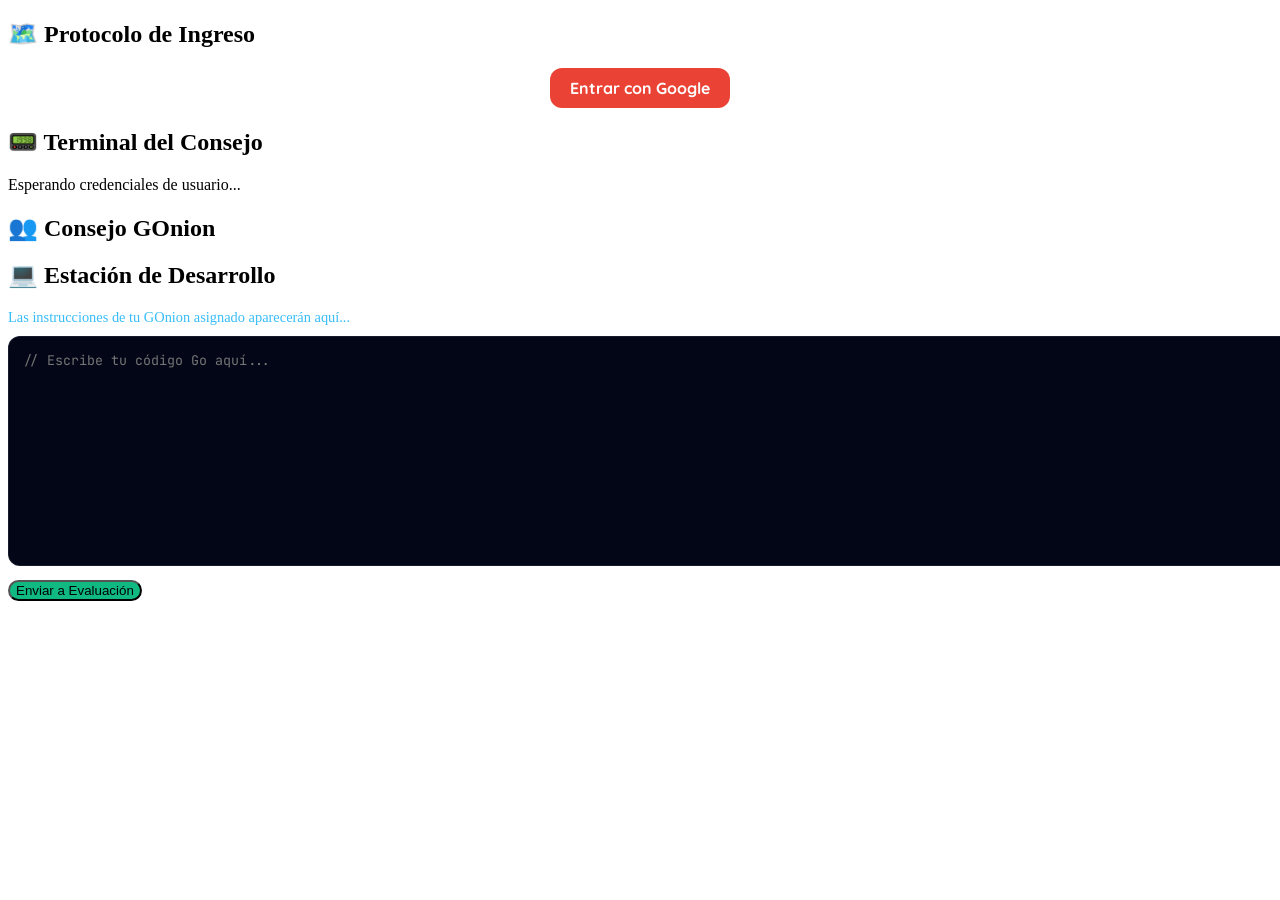
==== ui/html/index.html @ 565f44ef "feat: Reestructuración de arquitectura, inyección CSS Ciber-Zen y conexión Pooler Supabase" ====
<!DOCTYPE html>
<html lang="es">
<head>
    <meta charset="UTF-8">
    <meta name="viewport" content="width=device-width, initial-scale=1.0">
    <title>GOland - Agentic UI</title>
    <!-- Importación de Fuentes Google (Quicksand & JetBrains Mono) -->
    <link rel="preconnect" href="https://fonts.googleapis.com">
    <link rel="preconnect" href="https://fonts.gstatic.com" crossorigin>
    <link href="https://fonts.googleapis.com/css2?family=JetBrains+Mono:ital,wght@0,100..800;1,100..800&family=Quicksand:wght@300..700&display=swap" rel="stylesheet">
    
    <!-- Enlace al nuevo estilo Ciber-Zen con Glassmorphism -->
    <link rel="stylesheet" href="/static/css/style.css">
</head>
<body>
    <div class="app-container">
        <!-- Panel 1: Protocolo de Ingreso y Narrativa -->
        <div class="panel panel-cristal panel-narrativa" tabindex="1">
            <h2>🗺️ Protocolo de Ingreso</h2>
            <div id="auth-section" style="margin-bottom: 15px; text-align: center;">
                <a href="/auth/google/login" id="btn-google-login" style="display:inline-block; background:#ea4335; color:white; padding:10px 20px; border-radius:12px; text-decoration:none; font-weight:bold; font-family:'Quicksand',sans-serif;">Entrar con Google</a>
                <div id="auth-status" style="margin-top: 10px; color: #10b981; display: none; font-weight: bold;"></div>
            </div>
            <div class="setup-form" id="setup-form" style="display: none;">
                <select id="nivel-previo" style="background:#0f172a; color:#f8fafc; border:1px solid rgba(255,255,255,0.08); padding:12px; border-radius:12px; font-family:'Quicksand',sans-serif;">
                    <option value="Principiante">Principiante (0 experiencia en Go)</option>
                    <option value="Intermedio">Intermedio (Conozco la sintaxis básica)</option>
                    <option value="Experto">Experto (Quiero retos de concurrencia/arquitectura)</option>
                </select>
                <input type="text" id="dominio" placeholder="Ámbito (Ej. Medicina, Ciberseguridad...)" required style="border-radius:12px; font-family:'Quicksand',sans-serif;">
                <input type="text" id="objetivo" placeholder="Objetivo (Ej. Analizar ADN, Crear Malware...)" required style="border-radius:12px; font-family:'Quicksand',sans-serif;">
                <button id="btn-init" style="border-radius:12px;">Inicializar Misión</button>
            </div>
            <div id="narrativa-output" class="content-area"></div>
        </div>

        <!-- Panel 2: Terminal de Operaciones -->
        <div class="panel panel-cristal panel-terminal" tabindex="2">
            <h2>📟 Terminal del Consejo</h2>
            <div id="terminal-logs" class="terminal-area">
                <div class="log-line system">Esperando credenciales de usuario...</div>
            </div>
        </div>

        <!-- Panel 3: Consejo de GOnions -->
        <div class="panel panel-cristal panel-agentes" tabindex="3">
            <h2>👥 Consejo GOnion</h2>
            <div id="agentes-container" class="agentes-grid"></div>
        </div>

        <!-- Panel 4: Editor de Código / Estación de Desarrollo -->
        <div class="panel panel-cristal panel-editor" tabindex="4">
            <h2>💻 Estación de Desarrollo</h2>
            <div id="instrucciones-nivel" style="margin-bottom: 10px; color: #38bdf8; font-size: 0.9rem;">
                Las instrucciones de tu GOnion asignado aparecerán aquí...
            </div>
            <textarea id="codigo-editor" placeholder="// Escribe tu código Go aquí..." style="width: 100%; height: 200px; background: #020617; color: #34d399; font-family: 'JetBrains Mono', monospace; border: 1px solid rgba(255,255,255,0.08); padding: 14px; border-radius:12px;"></textarea>
            <button id="btn-evaluar" style="margin-top: 10px; background-color: #10b981; border-radius:12px;">Enviar a Evaluación</button>
        </div>
    </div>

    <!-- Contenedor flotante oculto para el Chat holográfico arrastrable -->
    <div id="gomion-holograma" class="panel-cristal" style="display: none; position: absolute; bottom: 30px; right: 30px; width: 340px; height: 450px; z-index: 9999; flex-direction: column; overflow: hidden; padding: 20px; box-shadow: 0 20px 50px rgba(0, 173, 216, 0.3); border: 1px solid rgba(0, 173, 216, 0.2); background: rgba(15, 23, 42, 0.85); backdrop-filter: blur(20px);">
        <div id="gomion-holograma-header" style="cursor: move; padding-bottom: 12px; border-bottom: 1px solid rgba(255,255,255,0.08); font-weight: bold; font-family: 'Quicksand', sans-serif; color: var(--color-cyan-go); display: flex; justify-content: space-between; align-items: center;">
            <span style="display: flex; align-items: center; gap: 8px;">🐹 <span>The Professor (Holograma)</span></span>
            <button id="btn-close-holograma" style="padding: 4px 10px; border-radius: 8px; background: rgba(255,42,133,0.15); color: #ff2a85; font-size: 0.75rem; border: 1px solid rgba(255,42,133,0.3); cursor: pointer; font-family: 'Quicksand', sans-serif; font-weight: bold; transition: background 0.2s;">Apagar</button>
        </div>
        <div id="gomion-holograma-chat" style="flex: 1; overflow-y: auto; margin: 16px 0; font-size: 0.85rem; display: flex; flex-direction: column; gap: 10px; font-family: 'Quicksand', sans-serif; padding-right: 4px;">
            <div style="background: rgba(0,173,216,0.1); border-left: 3px solid var(--color-cyan-go); padding: 8px 12px; border-radius: 0 8px 8px 0; color: #e2e8f0; line-height: 1.4;">
                ¡Conexión cuántica establecida! Soy <strong>The Professor</strong>. ¿Qué misión o concepto de Go deseas descifrar? 🐹⚡
            </div>
        </div>
        <div style="display: flex; gap: 8px; align-items: center;">
            <input type="text" id="holograma-input" placeholder="Comando de voz/texto..." style="flex: 1; border-radius: 10px; padding: 10px; font-size: 0.85rem; background: rgba(2,6,23,0.7); border: 1px solid rgba(255,255,255,0.08); color: #fff; font-family: 'Quicksand', sans-serif;">
            <button id="btn-send-holograma" style="padding: 10px 16px; border-radius: 10px; font-size: 0.85rem; font-family: 'Quicksand', sans-serif; font-weight: bold; background: var(--color-cyan-go); color: var(--color-bg-space); border: none; cursor: pointer;">Enviar</button>
        </div>
    </div>

    <!-- Enlace dinámico al WebSocket y scripts actualizados -->
    <script src="/static/js/app.js"></script>
</body>
</html>
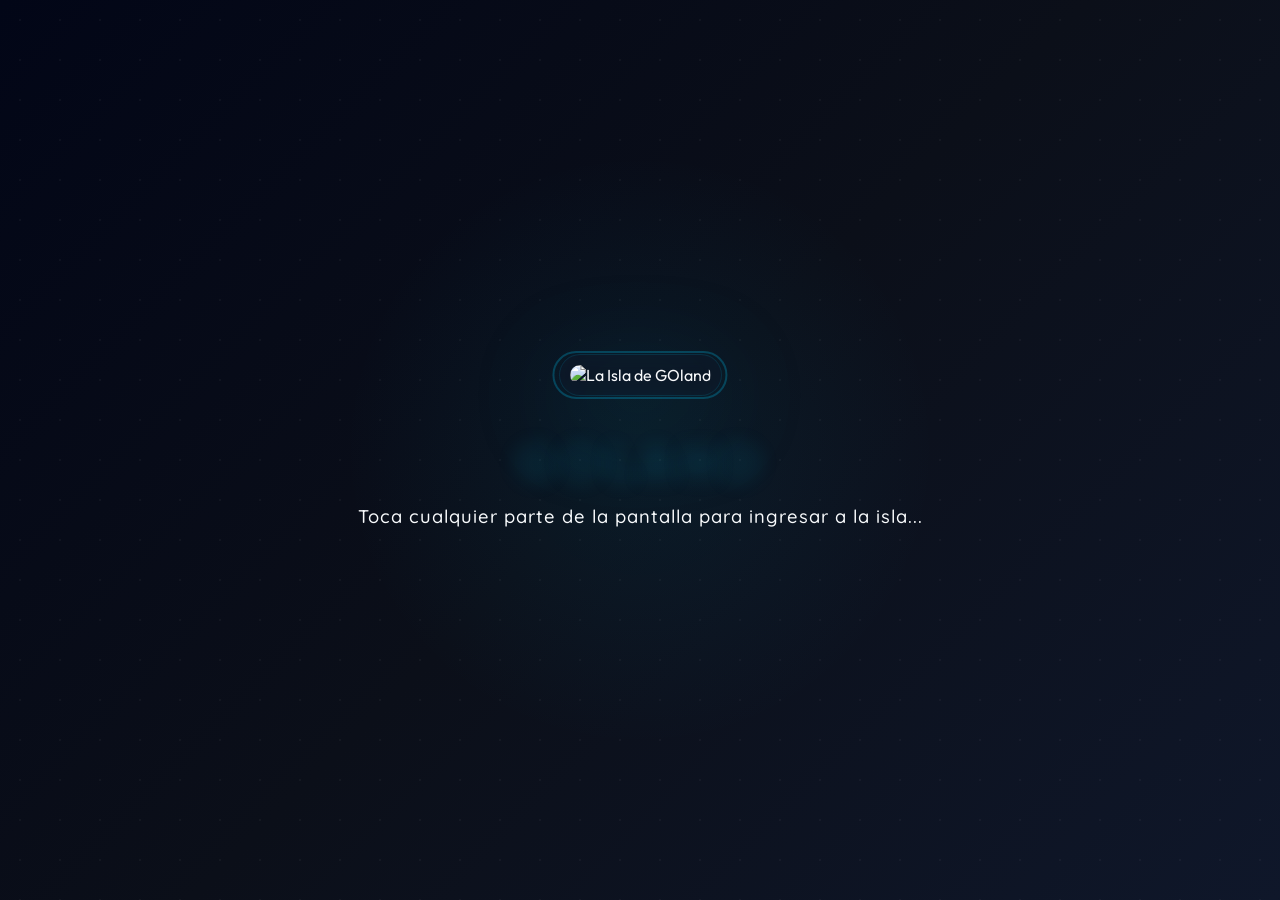
==== commit 0e0ae12b: "feat: implementacion del workspace Pastel Sky, onboarding de GOnions y schema educativo para Supabas" ====
--- a/ui/html/index.html
+++ b/ui/html/index.html
@@ -3,80 +3,162 @@
 <head>
     <meta charset="UTF-8">
     <meta name="viewport" content="width=device-width, initial-scale=1.0">
-    <title>GOland - Agentic UI</title>
-    <!-- Importación de Fuentes Google (Quicksand & JetBrains Mono) -->
+    <title>GOland - Bienvenidos a la Isla Cuántica</title>
+    <!-- Importación de Google Fonts -->
     <link rel="preconnect" href="https://fonts.googleapis.com">
     <link rel="preconnect" href="https://fonts.gstatic.com" crossorigin>
-    <link href="https://fonts.googleapis.com/css2?family=JetBrains+Mono:ital,wght@0,100..800;1,100..800&family=Quicksand:wght@300..700&display=swap" rel="stylesheet">
-    
-    <!-- Enlace al nuevo estilo Ciber-Zen con Glassmorphism -->
+    <link href="https://fonts.googleapis.com/css2?family=Outfit:wght@300;400;600;800&family=Quicksand:wght@400;700&display=swap" rel="stylesheet">
     <link rel="stylesheet" href="/static/css/style.css">
+    <style>
+        :root {
+            --space-bg: linear-gradient(135deg, #020617 0%, #0b0f19 50%, #0f172a 100%);
+        }
+
+        body, html {
+            margin: 0;
+            padding: 0;
+            width: 100vw;
+            height: 100vh;
+            background: var(--space-bg);
+            display: flex;
+            justify-content: center;
+            align-items: center;
+            overflow: hidden;
+            font-family: 'Outfit', sans-serif;
+            color: #f8fafc;
+            cursor: pointer;
+            user-select: none;
+            position: relative;
+        }
+
+        /* Efecto de partículas de estrellas de fondo */
+        .stars {
+            position: absolute;
+            top: 0;
+            left: 0;
+            width: 100%;
+            height: 100%;
+            background: radial-gradient(circle, rgba(255,255,255,0.05) 1px, transparent 1px);
+            background-size: 40px 40px;
+            z-index: 1;
+            opacity: 0.7;
+        }
+
+        .ambient-glow {
+            position: absolute;
+            width: 600px;
+            height: 600px;
+            background: radial-gradient(circle, rgba(0, 173, 216, 0.08) 0%, transparent 70%);
+            z-index: 2;
+            pointer-events: none;
+            border-radius: 50%;
+        }
+
+        .landing-wrapper {
+            position: relative;
+            z-index: 10;
+            display: flex;
+            flex-direction: column;
+            align-items: center;
+            justify-content: center;
+            text-align: center;
+            max-width: 90vw;
+            animation: fadeIn 1.5s cubic-bezier(0.16, 1, 0.3, 1) both;
+        }
+
+        /* Isla levitando con animación */
+        .island-container {
+            position: relative;
+            margin-bottom: 30px;
+            animation: float 6s ease-in-out infinite;
+        }
+
+        .island-img {
+            max-width: 550px;
+            width: 75vw;
+            height: auto;
+            border-radius: 28px;
+            filter: drop-shadow(0 20px 50px rgba(0, 173, 216, 0.25));
+            border: 1px solid rgba(0, 173, 216, 0.15);
+            background: rgba(15, 23, 42, 0.4);
+            backdrop-filter: blur(10px);
+            padding: 10px;
+            transition: all 0.5s cubic-bezier(0.25, 1, 0.5, 1);
+        }
+
+        .island-img:hover {
+            filter: drop-shadow(0 30px 60px rgba(0, 173, 216, 0.45));
+            border-color: rgba(0, 173, 216, 0.5);
+            transform: scale(1.02);
+        }
+
+        .pulsing-ring {
+            position: absolute;
+            top: 50%;
+            left: 50%;
+            transform: translate(-50%, -50%);
+            width: 105%;
+            height: 105%;
+            border-radius: 36px;
+            border: 2px solid rgba(0, 173, 216, 0.3);
+            animation: pulse-ring 3s cubic-bezier(0.215, 0.610, 0.355, 1) infinite;
+            pointer-events: none;
+            z-index: -1;
+        }
+
+        .title-glitch {
+            font-size: 3.2rem;
+            font-weight: 800;
+            letter-spacing: 4px;
+            margin: 0;
+            background: linear-gradient(135deg, #ffffff 0%, #cbd5e1 50%, var(--color-cyan-go) 100%);
+            -webkit-background-clip: text;
+            -webkit-text-fill-color: transparent;
+            text-shadow: 0 4px 20px rgba(0, 173, 216, 0.15);
+            text-transform: uppercase;
+        }
+
+        .pulse-text {
+            font-family: 'Quicksand', sans-serif;
+            font-size: 1.15rem;
+            font-weight: 500;
+            color: var(--color-text-dim);
+            margin-top: 15px;
+            letter-spacing: 1px;
+            animation: textPulse 2s ease-in-out infinite;
+        }
+
+        @keyframes float {
+            0%, 100% { transform: translateY(0px) rotate(0deg); }
+            50% { transform: translateY(-15px) rotate(1deg); }
+        }
+
+        @keyframes pulse-ring {
+            0% { transform: translate(-50%, -50%) scale(0.95); opacity: 0.8; }
+            100% { transform: translate(-50%, -50%) scale(1.1); opacity: 0; }
+        }
+
+        @keyframes textPulse {
+            0%, 100% { opacity: 0.5; transform: scale(0.98); }
+            50% { opacity: 1; transform: scale(1); }
+        }
+
+        @keyframes fadeIn {
+            from { opacity: 0; transform: translateY(20px); }
+            to { opacity: 1; transform: translateY(0); }
+        }
+    </style>
 </head>
-<body>
-    <div class="app-container">
-        <!-- Panel 1: Protocolo de Ingreso y Narrativa -->
-        <div class="panel panel-cristal panel-narrativa" tabindex="1">
-            <h2>🗺️ Protocolo de Ingreso</h2>
-            <div id="auth-section" style="margin-bottom: 15px; text-align: center;">
-                <a href="/auth/google/login" id="btn-google-login" style="display:inline-block; background:#ea4335; color:white; padding:10px 20px; border-radius:12px; text-decoration:none; font-weight:bold; font-family:'Quicksand',sans-serif;">Entrar con Google</a>
-                <div id="auth-status" style="margin-top: 10px; color: #10b981; display: none; font-weight: bold;"></div>
-            </div>
-            <div class="setup-form" id="setup-form" style="display: none;">
-                <select id="nivel-previo" style="background:#0f172a; color:#f8fafc; border:1px solid rgba(255,255,255,0.08); padding:12px; border-radius:12px; font-family:'Quicksand',sans-serif;">
-                    <option value="Principiante">Principiante (0 experiencia en Go)</option>
-                    <option value="Intermedio">Intermedio (Conozco la sintaxis básica)</option>
-                    <option value="Experto">Experto (Quiero retos de concurrencia/arquitectura)</option>
-                </select>
-                <input type="text" id="dominio" placeholder="Ámbito (Ej. Medicina, Ciberseguridad...)" required style="border-radius:12px; font-family:'Quicksand',sans-serif;">
-                <input type="text" id="objetivo" placeholder="Objetivo (Ej. Analizar ADN, Crear Malware...)" required style="border-radius:12px; font-family:'Quicksand',sans-serif;">
-                <button id="btn-init" style="border-radius:12px;">Inicializar Misión</button>
-            </div>
-            <div id="narrativa-output" class="content-area"></div>
+<body onclick="window.location.href='/app'">
+    <div class="stars"></div>
+    <div class="ambient-glow"></div>
+    <div class="landing-wrapper">
+        <div class="island-container">
+            <img src="/static/img/GOland.png" alt="La Isla de GOland" class="island-img">
+            <div class="pulsing-ring"></div>
         </div>
-
-        <!-- Panel 2: Terminal de Operaciones -->
-        <div class="panel panel-cristal panel-terminal" tabindex="2">
-            <h2>📟 Terminal del Consejo</h2>
-            <div id="terminal-logs" class="terminal-area">
-                <div class="log-line system">Esperando credenciales de usuario...</div>
-            </div>
-        </div>
-
-        <!-- Panel 3: Consejo de GOnions -->
-        <div class="panel panel-cristal panel-agentes" tabindex="3">
-            <h2>👥 Consejo GOnion</h2>
-            <div id="agentes-container" class="agentes-grid"></div>
-        </div>
-
-        <!-- Panel 4: Editor de Código / Estación de Desarrollo -->
-        <div class="panel panel-cristal panel-editor" tabindex="4">
-            <h2>💻 Estación de Desarrollo</h2>
-            <div id="instrucciones-nivel" style="margin-bottom: 10px; color: #38bdf8; font-size: 0.9rem;">
-                Las instrucciones de tu GOnion asignado aparecerán aquí...
-            </div>
-            <textarea id="codigo-editor" placeholder="// Escribe tu código Go aquí..." style="width: 100%; height: 200px; background: #020617; color: #34d399; font-family: 'JetBrains Mono', monospace; border: 1px solid rgba(255,255,255,0.08); padding: 14px; border-radius:12px;"></textarea>
-            <button id="btn-evaluar" style="margin-top: 10px; background-color: #10b981; border-radius:12px;">Enviar a Evaluación</button>
-        </div>
+        <h1 class="title-glitch">GOland</h1>
+        <p class="pulse-text">Toca cualquier parte de la pantalla para ingresar a la isla...</p>
     </div>
-
-    <!-- Contenedor flotante oculto para el Chat holográfico arrastrable -->
-    <div id="gomion-holograma" class="panel-cristal" style="display: none; position: absolute; bottom: 30px; right: 30px; width: 340px; height: 450px; z-index: 9999; flex-direction: column; overflow: hidden; padding: 20px; box-shadow: 0 20px 50px rgba(0, 173, 216, 0.3); border: 1px solid rgba(0, 173, 216, 0.2); background: rgba(15, 23, 42, 0.85); backdrop-filter: blur(20px);">
-        <div id="gomion-holograma-header" style="cursor: move; padding-bottom: 12px; border-bottom: 1px solid rgba(255,255,255,0.08); font-weight: bold; font-family: 'Quicksand', sans-serif; color: var(--color-cyan-go); display: flex; justify-content: space-between; align-items: center;">
-            <span style="display: flex; align-items: center; gap: 8px;">🐹 <span>The Professor (Holograma)</span></span>
-            <button id="btn-close-holograma" style="padding: 4px 10px; border-radius: 8px; background: rgba(255,42,133,0.15); color: #ff2a85; font-size: 0.75rem; border: 1px solid rgba(255,42,133,0.3); cursor: pointer; font-family: 'Quicksand', sans-serif; font-weight: bold; transition: background 0.2s;">Apagar</button>
-        </div>
-        <div id="gomion-holograma-chat" style="flex: 1; overflow-y: auto; margin: 16px 0; font-size: 0.85rem; display: flex; flex-direction: column; gap: 10px; font-family: 'Quicksand', sans-serif; padding-right: 4px;">
-            <div style="background: rgba(0,173,216,0.1); border-left: 3px solid var(--color-cyan-go); padding: 8px 12px; border-radius: 0 8px 8px 0; color: #e2e8f0; line-height: 1.4;">
-                ¡Conexión cuántica establecida! Soy <strong>The Professor</strong>. ¿Qué misión o concepto de Go deseas descifrar? 🐹⚡
-            </div>
-        </div>
-        <div style="display: flex; gap: 8px; align-items: center;">
-            <input type="text" id="holograma-input" placeholder="Comando de voz/texto..." style="flex: 1; border-radius: 10px; padding: 10px; font-size: 0.85rem; background: rgba(2,6,23,0.7); border: 1px solid rgba(255,255,255,0.08); color: #fff; font-family: 'Quicksand', sans-serif;">
-            <button id="btn-send-holograma" style="padding: 10px 16px; border-radius: 10px; font-size: 0.85rem; font-family: 'Quicksand', sans-serif; font-weight: bold; background: var(--color-cyan-go); color: var(--color-bg-space); border: none; cursor: pointer;">Enviar</button>
-        </div>
-    </div>
-
-    <!-- Enlace dinámico al WebSocket y scripts actualizados -->
-    <script src="/static/js/app.js"></script>
 </body>
-</html>
+</html>
